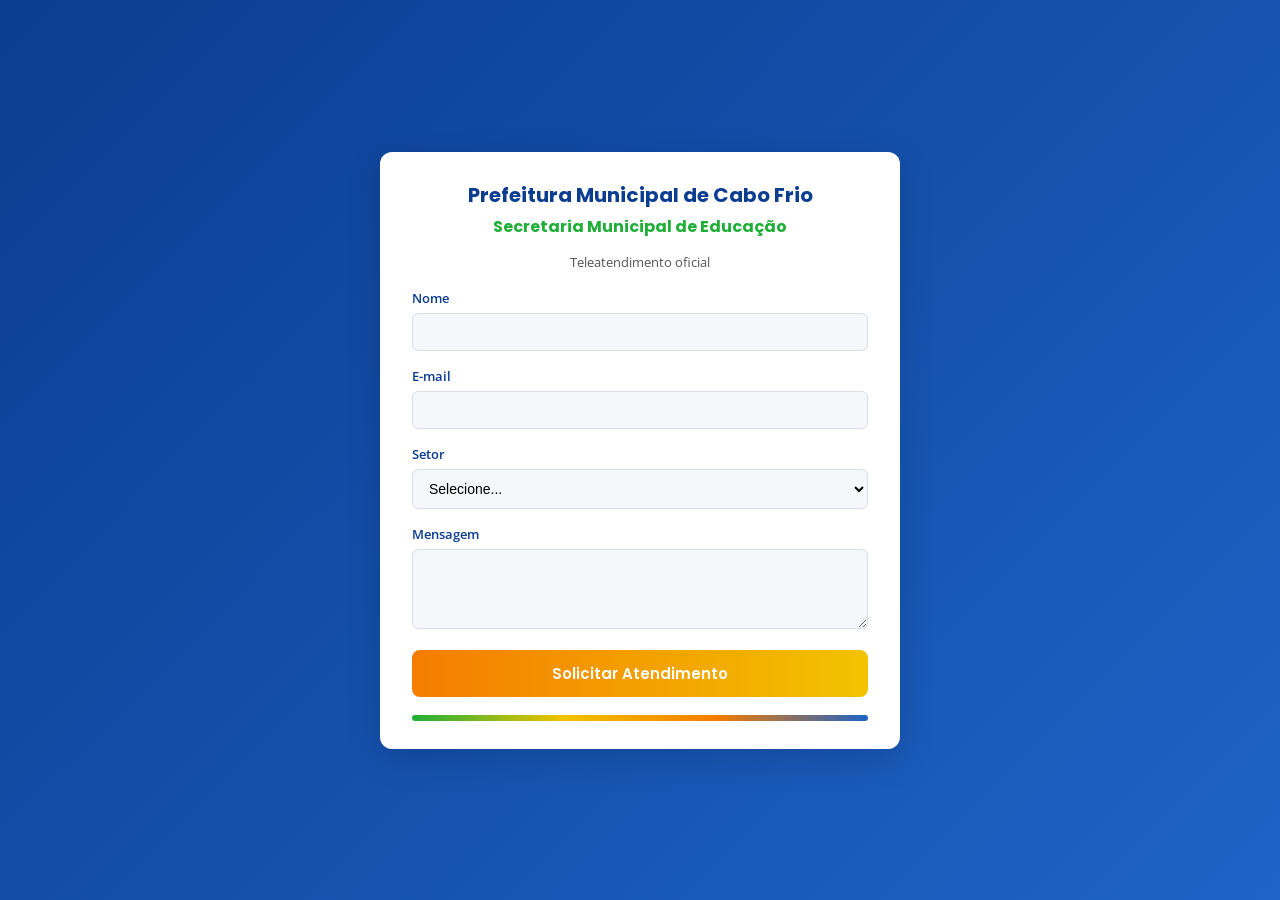
==== index.html @ 10261df8 "Atualiza index.html" ====
<!DOCTYPE html>
<html lang="pt-BR">
<head>
<meta charset="UTF-8">
<meta name="viewport" content="width=device-width, initial-scale=1.0">

<link href="https://fonts.googleapis.com/css2?family=Poppins:wght@400;600&family=Open+Sans:wght@400;600&display=swap" rel="stylesheet">

<style>
/* (mantido seu design e aprimorado responsivo) */
:root{
    --azul-prefeitura:#0B3D91;
    --azul-claro:#1E63C6;
    --verde:#1FAF38;
    --amarelo:#F2C300;
    --laranja:#F57C00;
    --cinza-claro:#f5f7fa;
    --cinza-borda:#d9dee7;
}
*{box-sizing:border-box}
body{
    margin:0;
    background:linear-gradient(135deg,var(--azul-prefeitura),var(--azul-claro));
    font-family:'Open Sans',sans-serif;
    display:flex;
    align-items:center;
    justify-content:center;
    min-height:100vh;
    padding:16px;
}
.card{
    background:white;
    width:100%;
    max-width:520px;
    border-radius:12px;
    box-shadow:0 10px 35px rgba(0,0,0,0.15);
    padding:28px 32px;
}
.header{text-align:center;margin-bottom:18px}
.header h1{font-family:'Poppins';font-size:20px;color:var(--azul-prefeitura);margin:0}
.header h2{font-family:'Poppins';font-size:16px;color:var(--verde);margin:4px 0 14px}
.header p{font-size:13px;color:#555;margin:6px 0}

.form-group{margin-bottom:16px}
label{display:block;font-size:13px;font-weight:600;color:var(--azul-prefeitura);margin-bottom:6px}

input,select,textarea{
    width:100%;padding:10px 12px;border-radius:6px;
    border:1px solid var(--cinza-borda);
    background:var(--cinza-claro);font-size:14px;
}
input:focus,select:focus,textarea:focus{
    outline:none;border-color:var(--azul-claro);background:white;
    box-shadow:0 0 0 3px rgba(30,99,198,0.15);
}
textarea{resize:vertical;min-height:80px}

.btn{
    width:100%;padding:12px;border:none;border-radius:8px;
    font-size:15px;font-weight:600;font-family:'Poppins';
    color:white;cursor:pointer;
    background:linear-gradient(90deg,var(--laranja),var(--amarelo));
}
.btn:disabled{opacity:.7;cursor:not-allowed}

.loading{display:none;text-align:center;font-size:13px;color:#666;margin-top:10px}

.footer-bar{
    height:6px;width:100%;margin-top:18px;border-radius:6px;
    background:linear-gradient(90deg,var(--verde),var(--amarelo),var(--laranja),var(--azul-claro));
}
</style>
</head>

<body>
<div class="card">
<div class="header">
<h1>Prefeitura Municipal de Cabo Frio</h1>
<h2>Secretaria Municipal de Educação</h2>
<p>Teleatendimento oficial</p>
</div>

<form id="formAtendimento" method="POST" action="https://n8n.srv1352561.hstgr.cloud/webhook-test/balcao-virtual">
<div class="form-group">
<label>Nome</label>
<input type="text" name="nome" required>
</div>

<div class="form-group">
<label>E-mail</label>
<input type="email" name="email" required>
</div>

<div class="form-group">
<label>Setor</label>
<select name="setor" required>
<option value="">Selecione...</option>
<option>Recursos Humanos</option>
<option>Departamento Pessoal</option>
<option>Tecnologia da Informação</option>
<option>Financeiro</option>
<option>Direção Escolar</option>
</select>
</div>

<div class="form-group">
<label>Mensagem</label>
<textarea name="mensagem"></textarea>
</div>

<button class="btn" id="btnEnviar">Solicitar Atendimento</button>
<div class="loading" id="loading">⏳ Enviando solicitação...</div>
</form>

<div class="footer-bar"></div>
</div>

<script>
const form = document.getElementById('formAtendimento');
const btn = document.getElementById('btnEnviar');
const loading = document.getElementById('loading');

form.addEventListener('submit', function(){
    btn.disabled = true;
    loading.style.display='block';
});
</script>
</body>
</html>
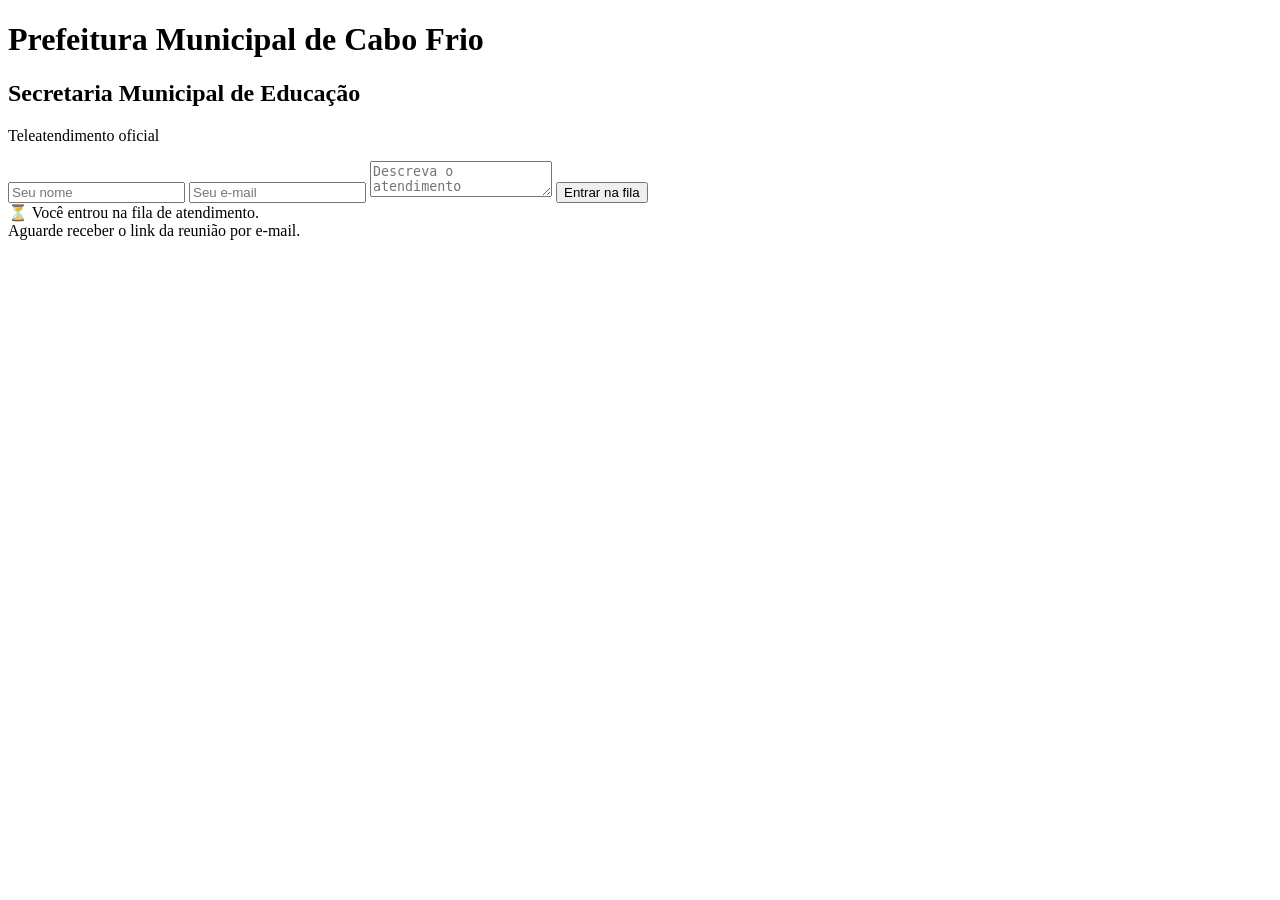
==== commit c51d519f: "Update index.html" ====
--- a/index.html
+++ b/index.html
@@ -3,127 +3,29 @@
 <head>
 <meta charset="UTF-8">
 <meta name="viewport" content="width=device-width, initial-scale=1.0">
-
-<link href="https://fonts.googleapis.com/css2?family=Poppins:wght@400;600&family=Open+Sans:wght@400;600&display=swap" rel="stylesheet">
-
-<style>
-/* (mantido seu design e aprimorado responsivo) */
-:root{
-    --azul-prefeitura:#0B3D91;
-    --azul-claro:#1E63C6;
-    --verde:#1FAF38;
-    --amarelo:#F2C300;
-    --laranja:#F57C00;
-    --cinza-claro:#f5f7fa;
-    --cinza-borda:#d9dee7;
-}
-*{box-sizing:border-box}
-body{
-    margin:0;
-    background:linear-gradient(135deg,var(--azul-prefeitura),var(--azul-claro));
-    font-family:'Open Sans',sans-serif;
-    display:flex;
-    align-items:center;
-    justify-content:center;
-    min-height:100vh;
-    padding:16px;
-}
-.card{
-    background:white;
-    width:100%;
-    max-width:520px;
-    border-radius:12px;
-    box-shadow:0 10px 35px rgba(0,0,0,0.15);
-    padding:28px 32px;
-}
-.header{text-align:center;margin-bottom:18px}
-.header h1{font-family:'Poppins';font-size:20px;color:var(--azul-prefeitura);margin:0}
-.header h2{font-family:'Poppins';font-size:16px;color:var(--verde);margin:4px 0 14px}
-.header p{font-size:13px;color:#555;margin:6px 0}
-
-.form-group{margin-bottom:16px}
-label{display:block;font-size:13px;font-weight:600;color:var(--azul-prefeitura);margin-bottom:6px}
-
-input,select,textarea{
-    width:100%;padding:10px 12px;border-radius:6px;
-    border:1px solid var(--cinza-borda);
-    background:var(--cinza-claro);font-size:14px;
-}
-input:focus,select:focus,textarea:focus{
-    outline:none;border-color:var(--azul-claro);background:white;
-    box-shadow:0 0 0 3px rgba(30,99,198,0.15);
-}
-textarea{resize:vertical;min-height:80px}
-
-.btn{
-    width:100%;padding:12px;border:none;border-radius:8px;
-    font-size:15px;font-weight:600;font-family:'Poppins';
-    color:white;cursor:pointer;
-    background:linear-gradient(90deg,var(--laranja),var(--amarelo));
-}
-.btn:disabled{opacity:.7;cursor:not-allowed}
-
-.loading{display:none;text-align:center;font-size:13px;color:#666;margin-top:10px}
-
-.footer-bar{
-    height:6px;width:100%;margin-top:18px;border-radius:6px;
-    background:linear-gradient(90deg,var(--verde),var(--amarelo),var(--laranja),var(--azul-claro));
-}
-</style>
+<title>Balcão Virtual</title>
+<link rel="stylesheet" href="style.css">
 </head>
 
 <body>
-<div class="card">
-<div class="header">
-<h1>Prefeitura Municipal de Cabo Frio</h1>
-<h2>Secretaria Municipal de Educação</h2>
-<p>Teleatendimento oficial</p>
+<div class="container">
+  <h1>Prefeitura Municipal de Cabo Frio</h1>
+  <h2>Secretaria Municipal de Educação</h2>
+  <p>Teleatendimento oficial</p>
+
+  <form id="formAtendimento">
+    <input type="text" name="nome" placeholder="Seu nome" required>
+    <input type="email" name="email" placeholder="Seu e-mail" required>
+    <textarea name="assunto" placeholder="Descreva o atendimento" required></textarea>
+    <button type="submit">Entrar na fila</button>
+  </form>
+
+  <div id="status" class="hidden">
+    ⏳ Você entrou na fila de atendimento.<br>
+    Aguarde receber o link da reunião por e-mail.
+  </div>
 </div>
 
-<form id="formAtendimento" method="POST" action="https://n8n.srv1352561.hstgr.cloud/webhook-test/balcao-virtual">
-<div class="form-group">
-<label>Nome</label>
-<input type="text" name="nome" required>
-</div>
-
-<div class="form-group">
-<label>E-mail</label>
-<input type="email" name="email" required>
-</div>
-
-<div class="form-group">
-<label>Setor</label>
-<select name="setor" required>
-<option value="">Selecione...</option>
-<option>Recursos Humanos</option>
-<option>Departamento Pessoal</option>
-<option>Tecnologia da Informação</option>
-<option>Financeiro</option>
-<option>Direção Escolar</option>
-</select>
-</div>
-
-<div class="form-group">
-<label>Mensagem</label>
-<textarea name="mensagem"></textarea>
-</div>
-
-<button class="btn" id="btnEnviar">Solicitar Atendimento</button>
-<div class="loading" id="loading">⏳ Enviando solicitação...</div>
-</form>
-
-<div class="footer-bar"></div>
-</div>
-
-<script>
-const form = document.getElementById('formAtendimento');
-const btn = document.getElementById('btnEnviar');
-const loading = document.getElementById('loading');
-
-form.addEventListener('submit', function(){
-    btn.disabled = true;
-    loading.style.display='block';
-});
-</script>
+<script src="script.js"></script>
 </body>
 </html>
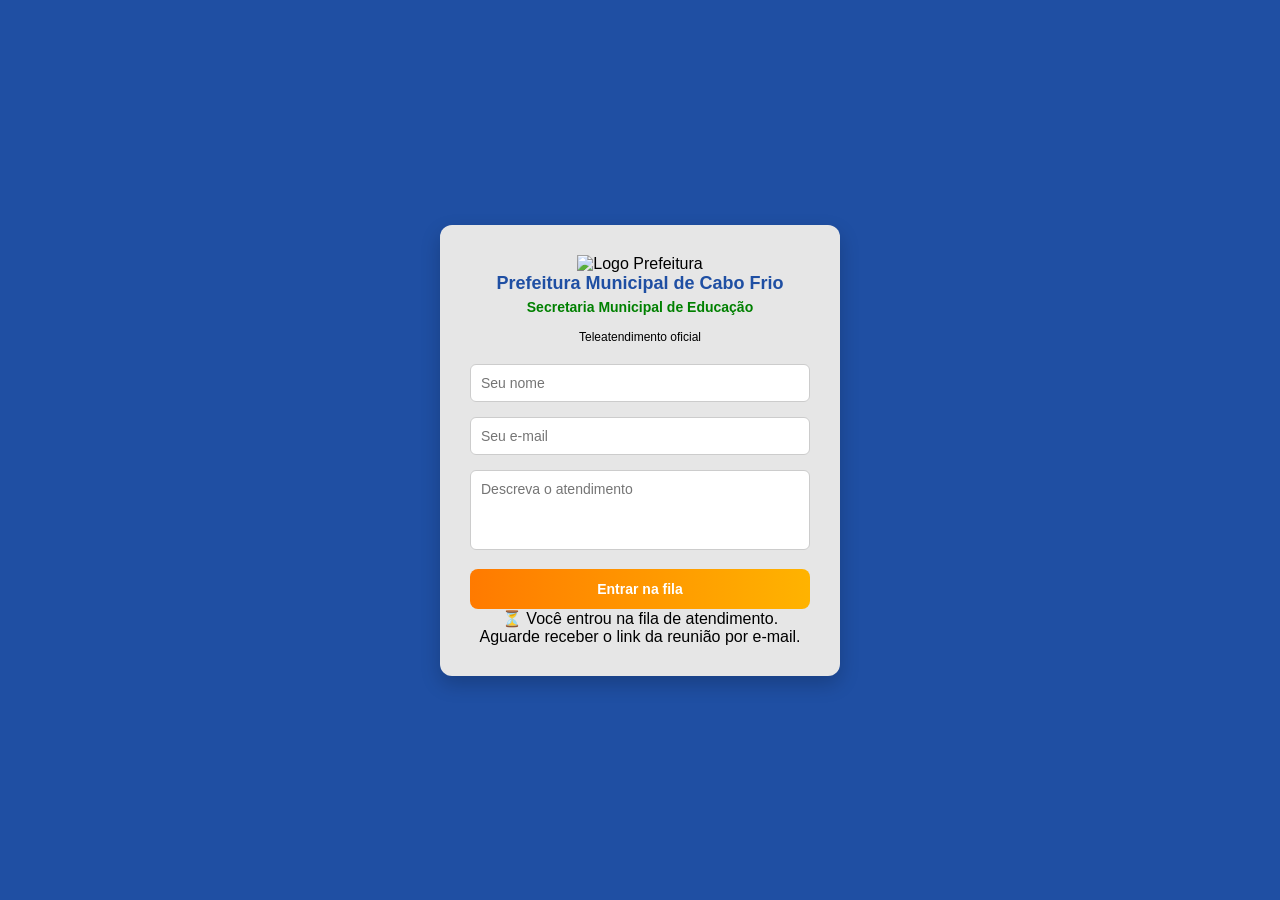
==== commit fdd7d0c9: "Add Google Fonts and favicon to index.html Added Google Fonts and favicon link to the head." ====
--- a/index.html
+++ b/index.html
@@ -1,31 +1,37 @@
 <!DOCTYPE html>
 <html lang="pt-BR">
+
 <head>
-<meta charset="UTF-8">
-<meta name="viewport" content="width=device-width, initial-scale=1.0">
-<title>Balcão Virtual</title>
-<link rel="stylesheet" href="style.css">
+  <meta charset="UTF-8">
+  <meta name="viewport" content="width=device-width, initial-scale=1.0">
+  <title>Balcão Virtual</title>
+  <link rel="stylesheet" href="style.css">
+  <link href="https://fonts.googleapis.com/css2?family=Poppins&display=swap" rel="stylesheet">
+  <link rel="icon" href="/favicon.ico" type="image/x-icon">
 </head>
 
 <body>
-<div class="container">
-  <h1>Prefeitura Municipal de Cabo Frio</h1>
-  <h2>Secretaria Municipal de Educação</h2>
-  <p>Teleatendimento oficial</p>
+  <div class="bg"></div>
+  <div class="container">
+    <img src="assets/logo.webp" alt="Logo Prefeitura" class="logo">
+    <h1>Prefeitura Municipal de Cabo Frio</h1>
+    <h2>Secretaria Municipal de Educação</h2>
+    <p>Teleatendimento oficial</p>
 
-  <form id="formAtendimento">
-    <input type="text" name="nome" placeholder="Seu nome" required>
-    <input type="email" name="email" placeholder="Seu e-mail" required>
-    <textarea name="assunto" placeholder="Descreva o atendimento" required></textarea>
-    <button type="submit">Entrar na fila</button>
-  </form>
+    <form id="formAtendimento">
+      <input type="text" name="nome" placeholder="Seu nome" required>
+      <input type="email" name="email" placeholder="Seu e-mail" required>
+      <textarea name="assunto" placeholder="Descreva o atendimento" required></textarea>
+      <button type="submit">Entrar na fila</button>
+    </form>
 
-  <div id="status" class="hidden">
-    ⏳ Você entrou na fila de atendimento.<br>
-    Aguarde receber o link da reunião por e-mail.
+    <div id="status" class="hidden">
+      ⏳ Você entrou na fila de atendimento.<br>
+      Aguarde receber o link da reunião por e-mail.
+    </div>
   </div>
-</div>
 
-<script src="script.js"></script>
+  <script src="script.js"></script>
 </body>
+
 </html>
--- a/style.css
+++ b/style.css
@@ -0,0 +1,99 @@
+/* Reset básico */
+* {
+  margin: 0;
+  padding: 0;
+  box-sizing: border-box;
+  font-family: Arial, sans-serif;
+}
+
+/* Fundo da página */
+body {
+  background: #1f4fa3; /* azul */
+  height: 100vh;
+  display: flex;
+  align-items: center;
+  justify-content: center;
+}
+
+/* Container principal (card) */
+.container {
+  background: #e6e6e6;
+  width: 400px;
+  padding: 30px;
+  border-radius: 12px;
+  box-shadow: 0 8px 20px rgba(0, 0, 0, 0.2);
+  text-align: center;
+}
+
+/* Títulos */
+.container h1 {
+  font-size: 18px;
+  color: #1f4fa3;
+  margin-bottom: 5px;
+}
+
+.container h2 {
+  font-size: 14px;
+  color: green;
+  margin-bottom: 15px;
+}
+
+.container p {
+  font-size: 12px;
+  margin-bottom: 20px;
+}
+
+/* Labels */
+label {
+  display: block;
+  text-align: left;
+  font-size: 13px;
+  margin-bottom: 5px;
+  color: #333;
+}
+
+/* Inputs e textarea */
+input,
+select,
+textarea {
+  width: 100%;
+  padding: 10px;
+  border-radius: 6px;
+  border: 1px solid #ccc;
+  margin-bottom: 15px;
+  outline: none;
+  font-size: 14px;
+}
+
+/* Textarea */
+textarea {
+  resize: none;
+  height: 80px;
+}
+
+/* Botão */
+button {
+  width: 100%;
+  padding: 12px;
+  border: none;
+  border-radius: 8px;
+  background: linear-gradient(90deg, #ff7a00, #ffb300);
+  color: white;
+  font-weight: bold;
+  font-size: 14px;
+  cursor: pointer;
+  transition: 0.3s;
+}
+
+button:hover {
+  opacity: 0.9;
+  transform: scale(1.02);
+}
+
+/* Barra inferior */
+.progress-bar {
+  margin-top: 15px;
+  height: 5px;
+  border-radius: 5px;
+  background: linear-gradient(90deg, green, orange, blue);
+}
